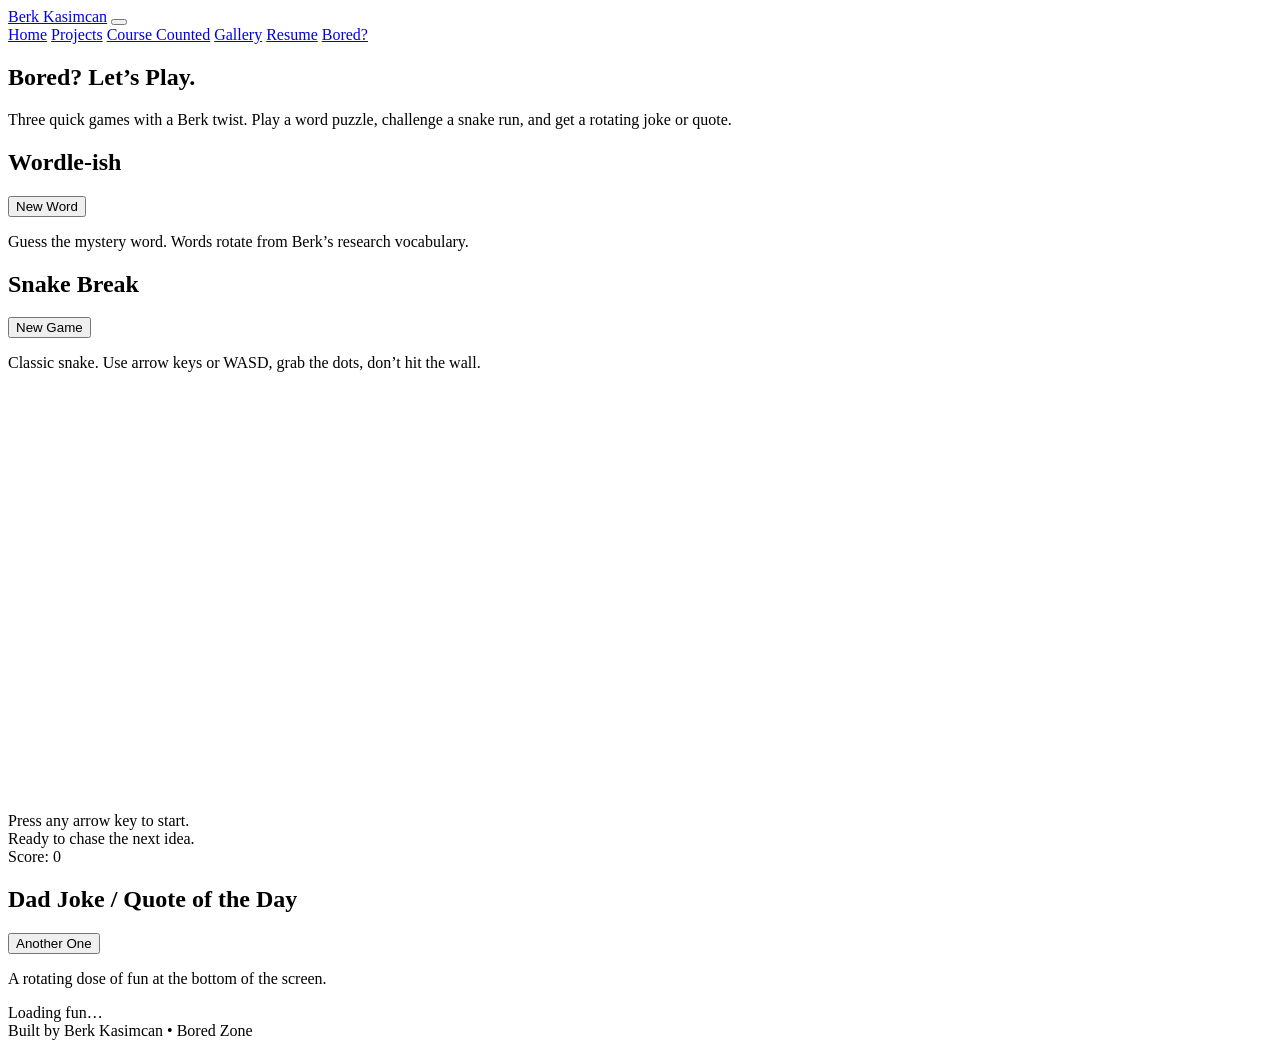
==== bored.html @ a6436c76 "bored.html" ====
<!DOCTYPE html>
<html lang="en">
<head>
  <meta charset="UTF-8" />
  <meta name="viewport" content="width=device-width, initial-scale=1.0" />
  <title>Bored? | Berk Kasimcan</title>
  <link rel="preconnect" href="https://fonts.googleapis.com" />
  <link rel="preconnect" href="https://fonts.gstatic.com" crossorigin />
  <link href="https://fonts.googleapis.com/css2?family=Manrope:wght@300;400;500;600;700&display=swap" rel="stylesheet" />
  <link rel="stylesheet" href="styles.css" />
</head>
<body>
  <div class="page">
    <header class="header">
      <nav class="nav">
        <a class="brand" href="index.html">Berk Kasimcan</a>
        <button class="nav-toggle" type="button" aria-label="Toggle navigation" aria-expanded="false" aria-controls="site-nav-links">
          <span></span>
          <span></span>
          <span></span>
        </button>
        <div class="nav-links" id="site-nav-links">
          <a href="index.html">Home</a>
          <a href="projects.html">Projects</a>
          <a href="courses.html">Course Counted</a>
          <a href="gallery.html">Gallery</a>
          <a href="resume.html">Resume</a>
          <a href="bored.html">Bored?</a>
        </div>
      </nav>
    </header>

    <section class="section">
      <h1 class="page-title">Bored? Let’s Play.</h1>
      <p>
        Three quick games with a Berk twist. Play a word puzzle, challenge a snake run, and get a rotating joke or quote.
      </p>

      <div class="stack games-stack">
        <div class="card game-card">
          <div class="game-head">
            <h2>Wordle-ish</h2>
            <button class="button secondary" id="wordle-reset" type="button">New Word</button>
          </div>
          <p class="game-sub">Guess the mystery word. Words rotate from Berk’s research vocabulary.</p>
          <div id="wordle-board" class="wordle-board"></div>
          <div id="wordle-keyboard" class="wordle-keyboard"></div>
          <div id="wordle-status" class="game-status"></div>
        </div>

        <div class="card game-card">
          <div class="game-head">
            <h2>Snake Break</h2>
            <button class="button secondary" id="snake-reset" type="button">New Game</button>
          </div>
          <p class="game-sub">Classic snake. Use arrow keys or WASD, grab the dots, don’t hit the wall.</p>
          <div class="snake-wrap">
            <canvas id="snake-canvas" width="420" height="420" aria-label="Snake game"></canvas>
            <div class="snake-panel">
              <div class="game-status" id="snake-status">Press any arrow key to start.</div>
              <div class="quote-card" id="snake-quote">Ready to chase the next idea.</div>
              <div class="snake-score">Score: <span id="snake-score">0</span></div>
            </div>
          </div>
        </div>

        <div class="card game-card">
          <div class="game-head">
            <h2>Dad Joke / Quote of the Day</h2>
            <button class="button secondary" id="joke-next" type="button">Another One</button>
          </div>
          <p class="game-sub">A rotating dose of fun at the bottom of the screen.</p>
          <div class="joke-preview" id="joke-preview">Loading fun…</div>
        </div>
      </div>
    </section>

    <div class="joke-bar" id="joke-bar"></div>

    <footer class="footer">
      Built by Berk Kasimcan • Bored Zone
    </footer>
  </div>

  <script src="script.js" defer></script>
  <script src="bored.js"></script>
</body>
</html>
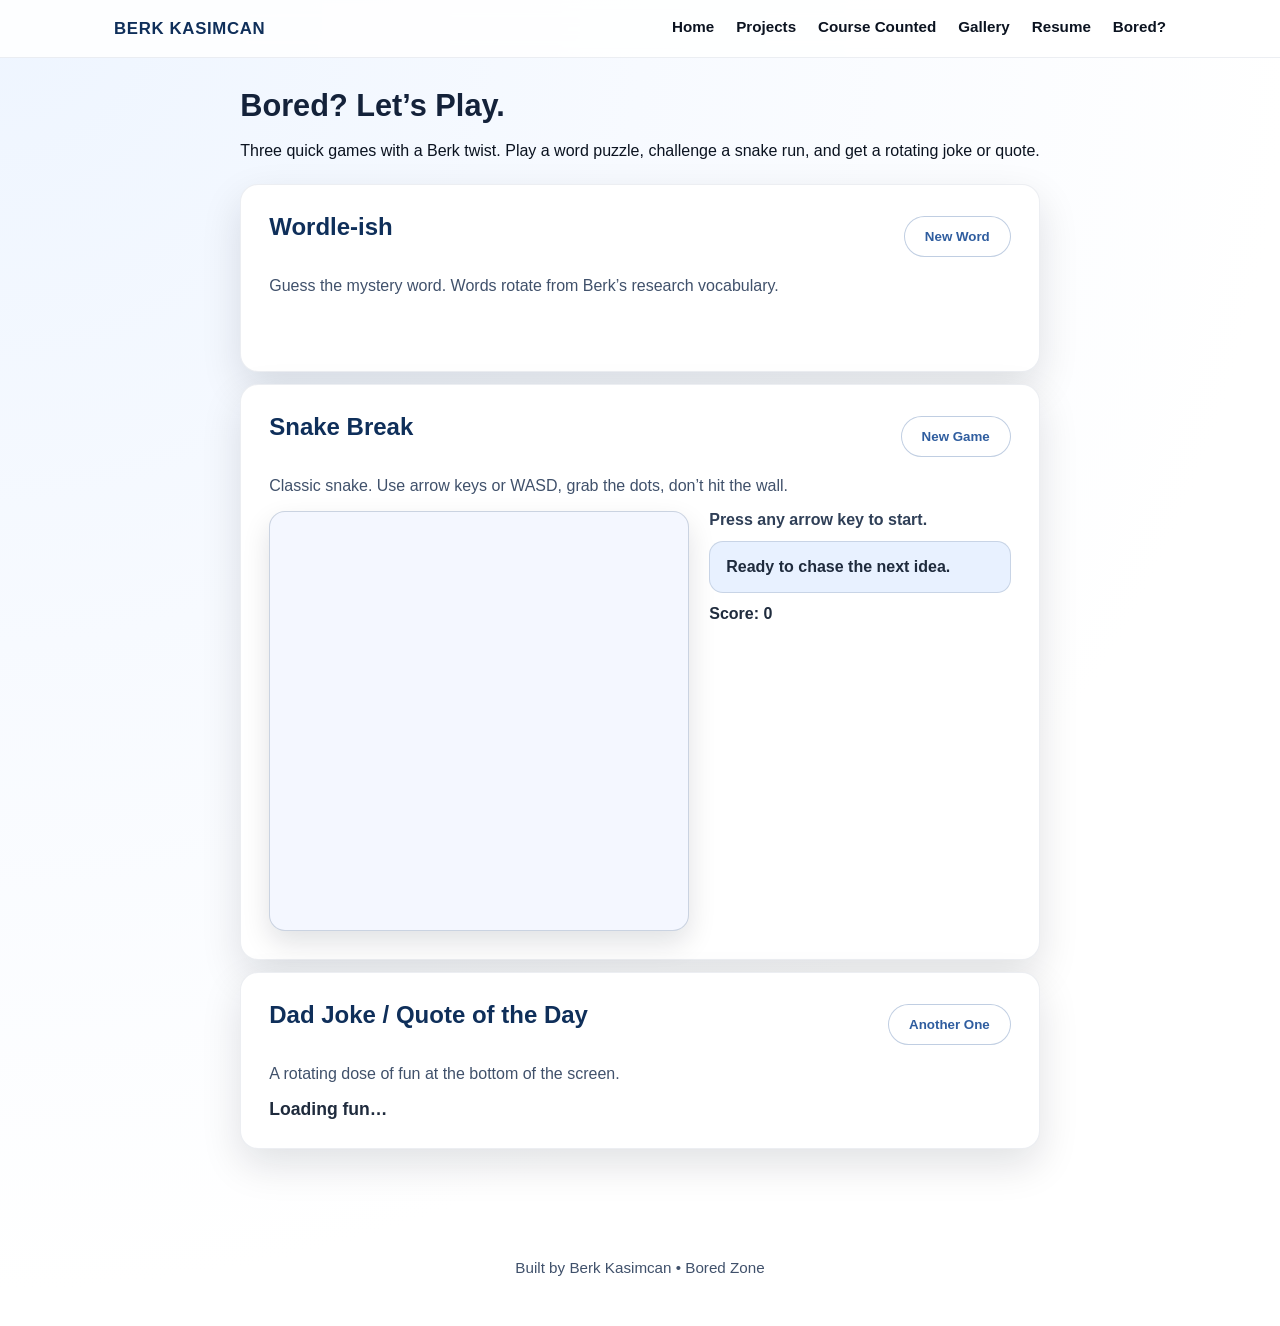
==== commit c925d541: "Bust cached intro assets" ====
--- a/bored.html
+++ b/bored.html
@@ -7,7 +7,7 @@
   <link rel="preconnect" href="https://fonts.googleapis.com" />
   <link rel="preconnect" href="https://fonts.gstatic.com" crossorigin />
   <link href="https://fonts.googleapis.com/css2?family=Manrope:wght@300;400;500;600;700&display=swap" rel="stylesheet" />
-  <link rel="stylesheet" href="styles.css" />
+  <link rel="stylesheet" href="styles.css?v=20260422b" />
 </head>
 <body>
   <div class="page">
@@ -82,7 +82,7 @@
     </footer>
   </div>
 
-  <script src="script.js" defer></script>
+  <script src="script.js?v=20260422b" defer></script>
   <script src="bored.js"></script>
 </body>
 </html>
--- a/styles.css
+++ b/styles.css
@@ -0,0 +1,1798 @@
+:root {
+  --ink: #0b1320;
+  --ink-2: #14223a;
+  --blue: #2f5d9f;
+  --blue-2: #4a7bd1;
+  --sky: #e8f1ff;
+  --mist: #f6f9ff;
+  --accent: #0f2f5a;
+  --card: #ffffff;
+  --shadow: 0 16px 40px rgba(11, 19, 32, 0.12);
+}
+
+* {
+  box-sizing: border-box;
+}
+
+html {
+  scroll-behavior: smooth;
+}
+
+body {
+  margin: 0;
+  font-family: "Manrope", "Helvetica Neue", Helvetica, Arial, sans-serif;
+  color: var(--ink);
+  background: radial-gradient(circle at top left, #eef5ff 0%, #f7faff 35%, #ffffff 70%);
+}
+
+img {
+  max-width: 100%;
+  display: block;
+}
+
+a {
+  color: inherit;
+  text-decoration: none;
+}
+
+.page {
+  min-height: 100vh;
+  display: flex;
+  flex-direction: column;
+}
+
+.header {
+  position: sticky;
+  top: 0;
+  z-index: 10;
+  backdrop-filter: blur(10px);
+  background: rgba(255, 255, 255, 0.86);
+  border-bottom: 1px solid rgba(15, 47, 90, 0.08);
+}
+
+.nav {
+  max-width: 1100px;
+  margin: 0 auto;
+  padding: 18px 24px;
+  display: flex;
+  align-items: center;
+  justify-content: space-between;
+}
+
+.brand {
+  font-weight: 700;
+  font-size: 1.05rem;
+  letter-spacing: 0.04em;
+  text-transform: uppercase;
+  color: var(--accent);
+}
+
+.nav-links {
+  display: flex;
+  gap: 22px;
+  font-weight: 600;
+  font-size: 0.95rem;
+}
+
+.nav-toggle {
+  display: none;
+  width: 42px;
+  height: 42px;
+  border-radius: 10px;
+  border: 1px solid rgba(15, 47, 90, 0.2);
+  background: white;
+  color: var(--accent);
+  align-items: center;
+  justify-content: center;
+  gap: 5px;
+  flex-direction: column;
+  padding: 0;
+  cursor: pointer;
+}
+
+.nav-toggle span {
+  width: 18px;
+  height: 2px;
+  background: currentColor;
+  border-radius: 999px;
+}
+
+.nav-links a {
+  position: relative;
+  padding-bottom: 4px;
+}
+
+.nav-links a::after {
+  content: "";
+  position: absolute;
+  left: 0;
+  bottom: 0;
+  width: 0;
+  height: 2px;
+  background: var(--blue-2);
+  transition: width 0.25s ease;
+}
+
+.nav-links a:hover::after,
+.nav-links a:focus::after {
+  width: 100%;
+}
+
+.hero {
+  max-width: 1100px;
+  margin: 0 auto;
+  padding: 150px 24px 40px;
+  display: grid;
+  grid-template-columns: repeat(auto-fit, minmax(240px, 1fr));
+  align-items: center;
+  gap: 42px;
+}
+
+.hero-copy h1 {
+  font-size: clamp(2rem, 3vw, 2.8rem);
+  margin: 0 0 12px;
+  color: var(--ink-2);
+}
+
+.hero-copy p {
+  font-size: 1.05rem;
+  line-height: 1.7;
+  margin: 0 0 22px;
+  color: #2b364a;
+}
+
+.cta-row {
+  display: flex;
+  gap: 14px;
+  flex-wrap: wrap;
+}
+
+.button {
+  padding: 12px 20px;
+  border-radius: 999px;
+  background: var(--blue);
+  color: white;
+  font-weight: 600;
+  box-shadow: 0 10px 24px rgba(47, 93, 159, 0.3);
+}
+
+.button.secondary {
+  background: white;
+  color: var(--blue);
+  border: 1px solid rgba(47, 93, 159, 0.3);
+  box-shadow: none;
+  transition: transform 0.15s ease, background 0.15s ease, color 0.15s ease, border-color 0.15s ease;
+}
+
+.button.secondary:active,
+.button.secondary.clicked {
+  background: var(--accent);
+  color: white;
+  border-color: var(--accent);
+  transform: translateY(1px);
+}
+
+.profile-frame {
+  width: 440px;
+  height: 440px;
+  margin: 0 auto;
+  border-radius: 50%;
+  overflow: hidden;
+  border: 6px solid white;
+  box-shadow: var(--shadow);
+}
+
+.profile-frame img {
+  width: 100%;
+  height: 100%;
+  object-fit: cover;
+  object-position: 50% 70%;
+}
+
+.profile-frame picture {
+  width: 100%;
+  height: 100%;
+  display: block;
+}
+
+.profile-block {
+  display: grid;
+  place-items: center;
+  gap: 16px;
+  margin-top: 70px;
+}
+
+.profile-name {
+  font-weight: 700;
+  font-size: 1.5rem;
+  letter-spacing: 0.02em;
+  color: var(--accent);
+}
+
+@media (max-width: 1000px) {
+  .hero {
+    padding-top: 110px;
+    gap: 28px;
+  }
+
+  .profile-frame {
+    width: min(50vw, 360px);
+    height: min(50vw, 360px);
+  }
+
+  .profile-block {
+    margin-top: 12px;
+  }
+}
+
+.resume-section {
+  max-width: 1400px;
+}
+
+.resume-card {
+  padding: 18px;
+  background: #ffffff;
+  box-shadow: 0 22px 50px rgba(11, 19, 32, 0.12);
+}
+
+.resume-frame {
+  width: 100%;
+  height: 98vh;
+  border: none;
+  border-radius: 12px;
+}
+
+.resume-fullscreen {
+  position: fixed;
+  inset: 0;
+  width: 100vw;
+  height: 100vh;
+  border: none;
+  background: white;
+}
+
+.resume-back {
+  position: fixed;
+  top: 18px;
+  left: 18px;
+  z-index: 20;
+  background: rgba(11, 19, 32, 0.75);
+  color: white;
+  padding: 10px 16px;
+  border-radius: 999px;
+  font-weight: 600;
+  letter-spacing: 0.01em;
+}
+
+.section {
+  max-width: 1100px;
+  margin: 0 auto;
+  padding: 30px 24px 80px;
+}
+
+.card {
+  background: var(--card);
+  border-radius: 18px;
+  padding: 28px;
+  box-shadow: var(--shadow);
+  border: 1px solid rgba(15, 47, 90, 0.08);
+}
+
+.card h2 {
+  margin-top: 0;
+  color: var(--accent);
+}
+
+.stack {
+  display: grid;
+  grid-template-columns: repeat(auto-fit, minmax(250px, 1fr));
+  gap: 22px;
+  margin-top: 24px;
+}
+
+.info-list {
+  display: grid;
+  gap: 12px;
+  font-weight: 600;
+  color: var(--ink-2);
+}
+
+.info-list span {
+  font-weight: 500;
+  color: #2b364a;
+}
+
+.footer {
+  margin-top: auto;
+  padding: 30px 24px 50px;
+  color: #40516b;
+  text-align: center;
+  font-size: 0.95rem;
+}
+
+.page-title {
+  font-size: clamp(1.8rem, 2.4vw, 2.4rem);
+  margin: 0 0 18px;
+  color: var(--ink-2);
+}
+
+.gallery-grid {
+  display: grid;
+  grid-template-columns: repeat(auto-fit, minmax(220px, 1fr));
+  gap: 16px;
+}
+
+.gallery-item {
+  border: none;
+  border-radius: 18px;
+  overflow: hidden;
+  background: #f4f7ff;
+  border: 1px solid rgba(15, 47, 90, 0.12);
+  aspect-ratio: 4 / 3;
+  cursor: pointer;
+  padding: 0;
+  box-shadow: 0 12px 24px rgba(11, 19, 32, 0.08);
+  transform: translateZ(0);
+  transition: transform 0.25s ease, box-shadow 0.25s ease;
+}
+
+.gallery-item img {
+  width: 100%;
+  height: 100%;
+  object-fit: cover;
+  display: block;
+  transform: scale(1);
+  transition: transform 0.3s ease;
+}
+
+.gallery-item:focus-visible {
+  outline: 3px solid rgba(74, 123, 209, 0.6);
+  outline-offset: 3px;
+}
+
+@media (hover: hover) and (pointer: fine) {
+  .gallery-item:hover {
+    transform: translateY(-5px);
+    box-shadow: 0 20px 36px rgba(11, 19, 32, 0.18);
+  }
+
+  .gallery-item:hover img {
+    transform: scale(1.04);
+  }
+}
+
+.project-card {
+  display: grid;
+  gap: 12px;
+  padding: 22px;
+  border-radius: 16px;
+  background: white;
+  border: 1px solid rgba(15, 47, 90, 0.08);
+  box-shadow: 0 8px 24px rgba(11, 19, 32, 0.08);
+}
+
+.project-card h3 {
+  margin: 0;
+  color: var(--accent);
+}
+
+.project-meta {
+  font-weight: 600;
+  color: #4f5f78;
+  font-size: 0.95rem;
+}
+
+@media (max-width: 860px) {
+  .nav {
+    padding: 14px 16px;
+    display: grid;
+    grid-template-columns: 1fr auto;
+    align-items: center;
+    gap: 10px;
+  }
+
+  .brand {
+    font-size: 0.98rem;
+  }
+
+  .nav-toggle {
+    display: inline-flex;
+  }
+
+  .nav-links {
+    display: flex;
+    grid-column: 1 / -1;
+    flex-direction: column;
+    gap: 0;
+    padding: 6px 8px;
+    border: 1px solid rgba(15, 47, 90, 0.12);
+    border-radius: 12px;
+    background: rgba(255, 255, 255, 0.97);
+    box-shadow: 0 10px 24px rgba(11, 19, 32, 0.08);
+  }
+
+  .nav.nav-ready .nav-links {
+    display: none;
+  }
+
+  .nav.nav-ready.nav-open .nav-links {
+    display: flex;
+  }
+
+  .nav-links a {
+    padding: 12px 10px;
+    border-radius: 8px;
+    border-bottom: 1px solid rgba(15, 47, 90, 0.08);
+  }
+
+  .nav-links a:last-child {
+    border-bottom: none;
+  }
+
+  .nav-links a::after {
+    display: none;
+  }
+
+  .nav-links a:hover,
+  .nav-links a:focus-visible {
+    background: #edf4ff;
+  }
+
+  .hero {
+    padding: 92px 16px 20px;
+    grid-template-columns: 1fr;
+    gap: 22px;
+    text-align: center;
+  }
+
+  .profile-block {
+    margin-top: 0;
+  }
+
+  .profile-frame {
+    width: min(72vw, 300px);
+    height: min(72vw, 300px);
+    border-width: 4px;
+  }
+
+  .profile-name {
+    font-size: 1.2rem;
+  }
+
+  .hero-copy p {
+    font-size: 1rem;
+  }
+
+  .cta-row {
+    justify-content: center;
+  }
+
+  .button {
+    width: 100%;
+    max-width: 280px;
+    text-align: center;
+  }
+
+  .section {
+    padding: 20px 16px 52px;
+  }
+
+  .card {
+    padding: 20px;
+  }
+
+  .footer {
+    padding: 24px 16px 34px;
+  }
+}
+
+@media (max-width: 460px) {
+  .brand {
+    letter-spacing: 0.02em;
+    text-transform: none;
+  }
+
+  .hero-copy h1 {
+    font-size: clamp(1.55rem, 7vw, 1.95rem);
+  }
+
+  .stack {
+    gap: 16px;
+    margin-top: 16px;
+  }
+}
+
+.game-card {
+  display: grid;
+  gap: 16px;
+}
+
+.games-stack {
+  grid-template-columns: 1fr;
+  gap: 12px;
+}
+
+.game-head {
+  display: flex;
+  align-items: center;
+  justify-content: space-between;
+  gap: 16px;
+}
+
+.game-sub {
+  margin: 0;
+  color: #40516b;
+}
+
+.wordle-board {
+  display: grid;
+  gap: 10px;
+  justify-content: center;
+}
+
+.wordle-row {
+  display: grid;
+  grid-template-columns: repeat(5, 44px);
+  gap: 10px;
+  justify-content: start;
+}
+
+.wordle-cell {
+  width: 44px;
+  height: 44px;
+  border-radius: 10px;
+  border: 2px solid rgba(15, 47, 90, 0.2);
+  display: grid;
+  place-items: center;
+  font-weight: 700;
+  background: #f5f8ff;
+  text-transform: uppercase;
+}
+
+.wordle-cell.correct {
+  background: #2f5d9f;
+  border-color: #2f5d9f;
+  color: white;
+}
+
+.wordle-cell.present {
+  background: #6fa0ff;
+  border-color: #6fa0ff;
+  color: white;
+}
+
+.wordle-cell.absent {
+  background: #cfd7e6;
+  border-color: #cfd7e6;
+  color: #2b364a;
+}
+
+.wordle-keyboard {
+  display: grid;
+  gap: 8px;
+}
+
+.keyboard-row {
+  display: flex;
+  flex-wrap: wrap;
+  gap: 8px;
+}
+
+.key {
+  flex: 1 0 32px;
+  padding: 10px 8px;
+  border-radius: 10px;
+  border: none;
+  background: #e8f1ff;
+  color: #1f2b3d;
+  font-weight: 700;
+  cursor: pointer;
+}
+
+.key.correct {
+  background: #2f5d9f;
+  color: white;
+}
+
+.key.present {
+  background: #6fa0ff;
+  color: white;
+}
+
+.key.absent {
+  background: #cfd7e6;
+  color: #2b364a;
+}
+
+.game-status {
+  font-weight: 600;
+  color: #2f3f57;
+}
+
+.chess-wrap {
+  display: grid;
+  grid-template-columns: minmax(260px, 360px) 1fr;
+  gap: 20px;
+  align-items: start;
+}
+
+.snake-wrap {
+  display: grid;
+  grid-template-columns: minmax(260px, 420px) 1fr;
+  gap: 20px;
+  align-items: start;
+}
+
+#snake-canvas {
+  width: min(420px, 92vw);
+  height: auto;
+  border-radius: 16px;
+  border: 1px solid rgba(15, 47, 90, 0.18);
+  box-shadow: 0 12px 28px rgba(11, 19, 32, 0.12);
+  background: #f4f7ff;
+}
+
+.snake-panel {
+  display: grid;
+  gap: 12px;
+}
+
+.snake-score {
+  font-weight: 700;
+  color: #1f2b3d;
+}
+
+.chess-panel {
+  display: grid;
+  gap: 14px;
+}
+
+.quote-card {
+  padding: 16px;
+  border-radius: 14px;
+  background: #e8f1ff;
+  border: 1px solid rgba(15, 47, 90, 0.15);
+  font-weight: 600;
+  color: #1f2b3d;
+}
+
+.joke-preview {
+  font-weight: 700;
+  font-size: 1.1rem;
+  color: #1f2b3d;
+}
+
+.joke-bar {
+  position: fixed;
+  left: 0;
+  right: 0;
+  bottom: 0;
+  padding: 14px 22px;
+  background: linear-gradient(90deg, #0f2f5a 0%, #2f5d9f 100%);
+  color: white;
+  font-weight: 600;
+  text-align: center;
+  transform: translateY(100%);
+  opacity: 0;
+  transition: transform 0.6s ease, opacity 0.6s ease;
+}
+
+.joke-bar.show {
+  transform: translateY(0);
+  opacity: 1;
+}
+
+/* Clamp Utilities */
+.clamp-1,
+.clamp-2,
+.clamp-3 {
+  display: -webkit-box;
+  -webkit-box-orient: vertical;
+  overflow: hidden;
+}
+
+.clamp-1 {
+  -webkit-line-clamp: 1;
+}
+
+.clamp-2 {
+  -webkit-line-clamp: 2;
+}
+
+.clamp-3 {
+  -webkit-line-clamp: 3;
+}
+
+/* Courses */
+.courses-intro p {
+  max-width: 820px;
+}
+
+.courses-category {
+  margin-top: 56px;
+}
+
+.courses-category h2 {
+  margin: 0 0 16px;
+  color: var(--accent);
+}
+
+.courses-category:first-of-type {
+  margin-top: 24px;
+}
+
+.courses-grid {
+  display: grid;
+  grid-template-columns: repeat(auto-fit, minmax(260px, 1fr));
+  gap: 18px;
+  align-items: stretch;
+}
+
+.course-card {
+  background: transparent;
+  perspective: 1200px;
+  min-height: 260px;
+  height: 100%;
+  width: 100%;
+  outline: none;
+}
+
+.course-card:focus-visible .course-card-inner {
+  box-shadow: 0 0 0 3px rgba(74, 123, 209, 0.6);
+}
+
+.course-card-inner {
+  position: relative;
+  width: 100%;
+  height: 100%;
+  transform-style: preserve-3d;
+  transition: transform 0.6s ease;
+}
+
+.course-card.is-flipped .course-card-inner {
+  transform: rotateY(180deg);
+}
+
+.course-card-face {
+  position: absolute;
+  inset: 0;
+  width: 100%;
+  height: 100%;
+  padding: 20px;
+  border-radius: 16px;
+  background: white;
+  border: 1px solid rgba(15, 47, 90, 0.1);
+  box-shadow: 0 12px 28px rgba(11, 19, 32, 0.08);
+  backface-visibility: hidden;
+  display: flex;
+  flex-direction: column;
+  gap: 10px;
+  overflow: hidden;
+}
+
+.course-card-front h3,
+.course-card-back h3 {
+  margin: 0;
+  color: var(--ink-2);
+}
+
+.course-instructor,
+.course-school {
+  margin: 0;
+  font-weight: 600;
+  color: #2f3f57;
+}
+
+.course-desc {
+  margin: 0;
+  color: #2b364a;
+  line-height: 1.55;
+  overflow: hidden;
+  flex: 1;
+}
+
+.course-card.is-flipped .course-desc {
+  -webkit-line-clamp: unset;
+  display: block;
+  overflow-y: auto;
+  padding-right: 6px;
+}
+
+.course-footer {
+  margin-top: auto;
+  display: flex;
+  justify-content: space-between;
+  align-items: center;
+  gap: 10px;
+}
+
+.course-hint {
+  font-size: 0.82rem;
+  color: #66748b;
+  font-weight: 600;
+}
+
+.course-tag {
+  margin-top: auto;
+  display: inline-flex;
+  align-items: center;
+  justify-content: center;
+  padding: 6px 12px;
+  border-radius: 999px;
+  font-size: 0.85rem;
+  font-weight: 700;
+  color: var(--accent);
+  background: #e8f1ff;
+  border: 1px solid rgba(15, 47, 90, 0.15);
+  width: fit-content;
+}
+
+.course-title {
+  margin: 0;
+}
+
+.course-divider {
+  height: 1px;
+  background: rgba(15, 47, 90, 0.1);
+  border-radius: 999px;
+}
+
+.course-card-front h3,
+.course-card-back h3 {
+  margin: 0;
+  line-height: 1.35;
+}
+
+.course-card-front .course-instructor {
+  font-size: 0.95rem;
+}
+
+.course-card-back .course-desc {
+  font-size: 0.95rem;
+}
+
+.course-card-back {
+  transform: rotateY(180deg);
+}
+
+@media (max-width: 640px) {
+  .course-card {
+    min-height: 220px;
+  }
+}
+
+@media (prefers-reduced-motion: reduce) {
+  .course-card-inner {
+    transition: none;
+  }
+
+  .course-card-face {
+    transition: opacity 0.2s ease;
+  }
+
+  .course-card.is-flipped .course-card-inner {
+    transform: none;
+  }
+
+  .course-card-back {
+    transform: none;
+    opacity: 0;
+  }
+
+  .course-card.is-flipped .course-card-back {
+    opacity: 1;
+  }
+
+  .course-card.is-flipped .course-card-front {
+    opacity: 0;
+  }
+}
+
+/* Portfolio Projects */
+.projects-portfolio {
+  padding-top: 40px;
+}
+
+.projects-header {
+  max-width: 980px;
+  margin: 0 auto 24px;
+}
+
+.projects-header p {
+  margin-top: 8px;
+  color: #2b364a;
+}
+
+.project-filters {
+  max-width: 980px;
+  margin: 0 auto 28px;
+  display: flex;
+  flex-wrap: wrap;
+  gap: 10px;
+}
+
+.filter-chip {
+  border: 1px solid rgba(47, 93, 159, 0.3);
+  background: white;
+  color: var(--blue);
+  padding: 8px 14px;
+  border-radius: 999px;
+  font-weight: 600;
+  cursor: pointer;
+  transition: background 0.2s ease, color 0.2s ease, border-color 0.2s ease;
+}
+
+.filter-chip.active {
+  background: var(--accent);
+  color: white;
+  border-color: var(--accent);
+}
+
+.projects-list {
+  max-width: 980px;
+  margin: 0 auto;
+  display: grid;
+  gap: 22px;
+}
+
+.project-card {
+  background: white;
+  border-radius: 20px;
+  border: 1px solid rgba(15, 47, 90, 0.08);
+  box-shadow: 0 16px 40px rgba(11, 19, 32, 0.12);
+  overflow: hidden;
+  transition: transform 0.2s ease, box-shadow 0.2s ease;
+}
+
+@media (hover: hover) and (pointer: fine) {
+  .project-card:hover {
+    transform: translateY(-4px);
+    box-shadow: 0 22px 48px rgba(11, 19, 32, 0.16);
+  }
+}
+
+.project-toggle {
+  width: 100%;
+  border: none;
+  background: transparent;
+  padding: 0;
+  text-align: left;
+  cursor: pointer;
+}
+
+.project-toggle:focus-visible {
+  outline: 3px solid rgba(74, 123, 209, 0.6);
+  outline-offset: -3px;
+}
+
+.project-header {
+  display: grid;
+  grid-template-columns: minmax(200px, 280px) 1fr;
+  gap: 20px;
+  padding: 22px;
+  align-items: stretch;
+  min-height: 260px;
+}
+
+.project-cover {
+  border-radius: 16px;
+  overflow: hidden;
+  background: #f4f7ff;
+  border: 1px solid rgba(15, 47, 90, 0.1);
+  min-height: 180px;
+  aspect-ratio: 4 / 3;
+  display: grid;
+  place-items: center;
+  position: relative;
+}
+
+.project-cover img {
+  width: 100%;
+  height: 100%;
+  object-fit: cover;
+  display: block;
+}
+
+.project-model {
+  position: relative;
+}
+
+.project-model canvas {
+  width: 100%;
+  height: 100%;
+  display: block;
+  cursor: grab;
+}
+
+.model-loading {
+  position: absolute;
+  inset: 0;
+  display: grid;
+  place-items: center;
+  font-weight: 600;
+  color: #5a6a84;
+}
+
+.model-reset {
+  position: absolute;
+  right: 12px;
+  bottom: 12px;
+  padding: 8px 12px;
+  border-radius: 999px;
+  border: none;
+  background: rgba(11, 19, 32, 0.8);
+  color: white;
+  font-weight: 600;
+  cursor: pointer;
+}
+
+.project-meta {
+  display: flex;
+  flex-direction: column;
+  gap: 10px;
+}
+
+.project-meta h3 {
+  margin: 0;
+  color: var(--ink-2);
+  line-height: 1.3;
+}
+
+.project-subtitle {
+  font-size: 0.95rem;
+  font-weight: 600;
+  color: #4f5f78;
+}
+
+.project-blurb {
+  margin: 0;
+  color: #2b364a;
+  line-height: 1.6;
+}
+
+.project-tags {
+  display: flex;
+  flex-wrap: wrap;
+  gap: 8px;
+}
+
+.project-tag {
+  background: #e8f1ff;
+  color: var(--accent);
+  font-weight: 600;
+  font-size: 0.85rem;
+  padding: 6px 10px;
+  border-radius: 999px;
+  border: 1px solid rgba(15, 47, 90, 0.12);
+}
+
+.project-hint {
+  margin-top: auto;
+  font-size: 0.85rem;
+  color: #5a6a84;
+  font-weight: 600;
+}
+
+.project-panel {
+  max-height: 0;
+  overflow: hidden;
+  opacity: 0;
+  transition: max-height 0.5s ease, opacity 0.4s ease;
+  border-top: 1px solid rgba(15, 47, 90, 0.08);
+}
+
+.project-panel-inner {
+  padding: 22px;
+  display: grid;
+  gap: 18px;
+}
+
+.project-panel.open {
+  opacity: 1;
+}
+
+.project-gallery {
+  display: grid;
+  grid-template-columns: repeat(auto-fit, minmax(200px, 1fr));
+  gap: 12px;
+}
+
+.project-gallery-item {
+  border-radius: 14px;
+  overflow: hidden;
+  border: 1px solid rgba(15, 47, 90, 0.1);
+  background: #f4f7ff;
+  position: relative;
+  aspect-ratio: 4 / 3;
+}
+
+.project-gallery-item img {
+  width: 100%;
+  height: 100%;
+  object-fit: cover;
+  display: block;
+}
+
+.project-gallery-item video {
+  width: 100%;
+  height: 100%;
+  display: block;
+  object-fit: cover;
+}
+
+.project-gallery-item iframe {
+  width: 100%;
+  height: 100%;
+  display: block;
+  border: 0;
+}
+
+.project-text {
+  display: grid;
+  gap: 10px;
+  color: #2b364a;
+  line-height: 1.65;
+}
+
+.project-hero {
+  display: flex;
+  flex-wrap: wrap;
+  align-items: center;
+  justify-content: space-between;
+  gap: 12px;
+}
+
+.project-hero h4 {
+  margin: 0;
+  color: var(--ink-2);
+}
+
+.project-meta-line {
+  margin: 4px 0 0;
+  color: #4f5f78;
+  font-size: 0.92rem;
+}
+
+.project-section {
+  display: grid;
+  gap: 8px;
+}
+
+.project-section ul {
+  margin: 0;
+  padding-left: 18px;
+  display: grid;
+  gap: 6px;
+}
+
+.project-section-title {
+  margin: 0;
+  color: var(--ink-2);
+}
+
+.project-highlights {
+  display: grid;
+  gap: 8px;
+  padding-left: 18px;
+  margin: 0;
+}
+
+.project-tech {
+  display: flex;
+  flex-wrap: wrap;
+  gap: 8px;
+}
+
+.project-subprojects {
+  display: grid;
+  gap: 16px;
+}
+
+.project-subproject {
+  border: 1px solid rgba(15, 47, 90, 0.08);
+  border-radius: 14px;
+  padding: 14px;
+  background: #fbfdff;
+  display: grid;
+  gap: 8px;
+}
+
+.project-subproject h5 {
+  margin: 0;
+  color: var(--ink-2);
+}
+
+.project-links {
+  display: flex;
+  flex-wrap: wrap;
+  gap: 10px;
+}
+
+.link-button {
+  padding: 10px 16px;
+  border-radius: 999px;
+  background: var(--blue);
+  color: white;
+  font-weight: 600;
+  border: none;
+  display: inline-flex;
+  align-items: center;
+  justify-content: center;
+  gap: 6px;
+}
+
+.link-button.secondary {
+  background: white;
+  color: var(--blue);
+  border: 1px solid rgba(47, 93, 159, 0.3);
+}
+
+.link-button.disabled {
+  opacity: 0.6;
+  pointer-events: none;
+}
+
+.project-card.reveal {
+  opacity: 0;
+  transform: translateY(18px);
+  transition: opacity 0.5s ease, transform 0.5s ease;
+}
+
+.project-card.reveal.is-visible {
+  opacity: 1;
+  transform: translateY(0);
+}
+
+@media (max-width: 820px) {
+  .project-header {
+    grid-template-columns: 1fr;
+    min-height: 220px;
+  }
+}
+
+@media (prefers-reduced-motion: reduce) {
+  .project-card.reveal {
+    opacity: 1;
+    transform: none;
+    transition: none;
+  }
+
+  .project-panel {
+    transition: none;
+  }
+}
+
+/* Lightbox */
+.lightbox {
+  position: fixed;
+  inset: 0;
+  background: rgba(11, 19, 32, 0.75);
+  display: none;
+  align-items: center;
+  justify-content: center;
+  padding: 24px;
+  z-index: 50;
+}
+
+.lightbox.open {
+  display: flex;
+}
+
+.lightbox img {
+  max-width: min(1000px, 90vw);
+  max-height: 85vh;
+  border-radius: 16px;
+  box-shadow: 0 20px 60px rgba(11, 19, 32, 0.4);
+}
+
+.lightbox button {
+  position: absolute;
+  top: 20px;
+  right: 20px;
+  background: white;
+  border: none;
+  border-radius: 999px;
+  padding: 10px 14px;
+  font-weight: 700;
+  cursor: pointer;
+}
+
+@media (max-width: 900px) {
+  .snake-wrap {
+    grid-template-columns: 1fr;
+  }
+}
+
+/* Intro Overlay */
+html.intro-pending,
+html.intro-pending body,
+body.intro-active {
+  overflow: hidden;
+}
+
+#intro-overlay {
+  position: fixed;
+  inset: 0;
+  z-index: 2000;
+  display: none;
+  overflow: hidden;
+  background:
+    radial-gradient(circle at 20% 18%, rgba(54, 105, 199, 0.2), transparent 26%),
+    radial-gradient(circle at 78% 16%, rgba(91, 140, 227, 0.18), transparent 24%),
+    linear-gradient(180deg, #07101d 0%, #08111f 54%, #050b15 100%);
+  color: #f4f7ff;
+  isolation: isolate;
+  cursor: pointer;
+}
+
+html.intro-pending #intro-overlay,
+body.intro-active #intro-overlay {
+  display: grid;
+  place-items: center;
+}
+
+#intro-overlay::before,
+#intro-overlay::after {
+  content: "";
+  position: absolute;
+  inset: 0;
+  pointer-events: none;
+}
+
+#intro-overlay::before {
+  background:
+    radial-gradient(circle at center, rgba(255, 255, 255, 0.05), transparent 42%),
+    radial-gradient(circle at 50% 72%, rgba(95, 146, 244, 0.16), transparent 34%);
+  opacity: 0.9;
+}
+
+#intro-overlay::after {
+  background: linear-gradient(180deg, rgba(6, 12, 24, 0.08), rgba(2, 5, 12, 0.52));
+}
+
+.intro-noise,
+.intro-grid,
+.intro-beam {
+  position: absolute;
+  inset: 0;
+  pointer-events: none;
+}
+
+.intro-noise {
+  opacity: 0.09;
+  background-image:
+    radial-gradient(circle at 20% 20%, rgba(255, 255, 255, 0.8) 0.7px, transparent 1px),
+    radial-gradient(circle at 80% 35%, rgba(255, 255, 255, 0.8) 0.7px, transparent 1px),
+    radial-gradient(circle at 42% 78%, rgba(255, 255, 255, 0.65) 0.8px, transparent 1px);
+  background-size: 220px 220px, 280px 280px, 320px 320px;
+  animation: introNoiseDrift 18s linear infinite;
+}
+
+.intro-grid {
+  inset: auto -12% -34%;
+  height: 76vh;
+  opacity: 0.28;
+  background-image:
+    linear-gradient(rgba(136, 173, 238, 0.12) 1px, transparent 1px),
+    linear-gradient(90deg, rgba(136, 173, 238, 0.12) 1px, transparent 1px);
+  background-size: 72px 72px;
+  transform: perspective(1200px) rotateX(77deg) translateY(18%) scale(1.2);
+  transform-origin: center top;
+}
+
+.intro-beam {
+  left: 50%;
+  top: -10%;
+  width: min(38vw, 420px);
+  height: 138%;
+  background:
+    linear-gradient(180deg, rgba(126, 172, 255, 0.38), rgba(126, 172, 255, 0.08) 42%, transparent 72%);
+  filter: blur(28px);
+  transform: translateX(-50%) scaleY(0.78);
+  opacity: 0;
+  transition: opacity 1s ease, transform 1.2s cubic-bezier(0.2, 1, 0.22, 1);
+}
+
+.intro-panel {
+  position: relative;
+  z-index: 2;
+  width: min(1120px, calc(100vw - 48px));
+  padding: clamp(28px, 5vw, 56px);
+  border-radius: 30px;
+  border: 1px solid rgba(179, 206, 255, 0.12);
+  background:
+    linear-gradient(180deg, rgba(13, 22, 38, 0.76), rgba(7, 13, 24, 0.82)),
+    rgba(7, 13, 24, 0.82);
+  box-shadow:
+    0 40px 90px rgba(0, 0, 0, 0.38),
+    inset 0 1px 0 rgba(255, 255, 255, 0.06);
+  backdrop-filter: blur(14px);
+  cursor: default;
+  transform: translateY(18px) scale(0.985);
+  opacity: 0;
+  transition:
+    opacity 0.9s ease,
+    transform 1s cubic-bezier(0.2, 1, 0.22, 1),
+    filter 0.8s ease;
+}
+
+.intro-panel::before {
+  content: "";
+  position: absolute;
+  inset: 0;
+  border-radius: inherit;
+  background:
+    linear-gradient(120deg, rgba(132, 174, 255, 0.16), transparent 35%, transparent 70%, rgba(132, 174, 255, 0.08));
+  opacity: 0.7;
+  pointer-events: none;
+}
+
+.intro-topline,
+.intro-status,
+.intro-kicker,
+.intro-summary,
+.intro-title span {
+  opacity: 0;
+  transform: translateY(16px);
+  filter: blur(6px);
+}
+
+.intro-topline {
+  display: flex;
+  justify-content: space-between;
+  align-items: center;
+  gap: 20px;
+  margin-bottom: clamp(28px, 5vw, 44px);
+  font-size: 0.8rem;
+  font-weight: 700;
+  letter-spacing: 0.22em;
+  text-transform: uppercase;
+  color: rgba(214, 228, 255, 0.72);
+  transition: opacity 0.65s ease, transform 0.8s ease, filter 0.8s ease;
+}
+
+.intro-main {
+  display: grid;
+  grid-template-columns: minmax(240px, 370px) minmax(300px, 1fr);
+  align-items: center;
+  gap: clamp(28px, 6vw, 72px);
+}
+
+.intro-visual {
+  position: relative;
+  aspect-ratio: 4 / 5;
+  min-height: 340px;
+  display: grid;
+  place-items: center;
+}
+
+.intro-visual::before {
+  content: "";
+  position: absolute;
+  inset: 8% 10%;
+  border-radius: 28px;
+  background:
+    linear-gradient(180deg, rgba(89, 133, 219, 0.18), rgba(11, 22, 42, 0.12)),
+    rgba(255, 255, 255, 0.02);
+  border: 1px solid rgba(184, 208, 255, 0.12);
+  box-shadow: inset 0 1px 0 rgba(255, 255, 255, 0.06);
+}
+
+.intro-portrait-shell {
+  position: relative;
+  width: min(100%, 320px);
+  aspect-ratio: 4 / 5;
+  border-radius: 24px;
+  overflow: hidden;
+  transform: translateY(18px) scale(0.96);
+  opacity: 0;
+  transition: opacity 0.9s ease 0.18s, transform 1s cubic-bezier(0.2, 1, 0.22, 1) 0.18s;
+  box-shadow:
+    0 24px 80px rgba(0, 0, 0, 0.3),
+    inset 0 0 0 1px rgba(255, 255, 255, 0.06);
+}
+
+.intro-portrait-shell::before {
+  content: "";
+  position: absolute;
+  inset: 0;
+  background:
+    linear-gradient(180deg, rgba(4, 11, 20, 0.18), rgba(4, 11, 20, 0.56)),
+    linear-gradient(120deg, transparent 20%, rgba(173, 204, 255, 0.18) 50%, transparent 76%);
+  z-index: 1;
+}
+
+.intro-portrait-shell::after {
+  content: "";
+  position: absolute;
+  inset: -18% auto -18% -34%;
+  width: 38%;
+  background: linear-gradient(90deg, transparent, rgba(255, 255, 255, 0.42), transparent);
+  transform: skewX(-16deg) translateX(-220%);
+  opacity: 0;
+}
+
+.intro-portrait-shell img {
+  width: 100%;
+  height: 100%;
+  object-fit: cover;
+  object-position: 50% 28%;
+  filter: saturate(0.9) contrast(1.05) brightness(0.8);
+  transform: scale(1.06);
+  transition: transform 1.2s cubic-bezier(0.2, 1, 0.22, 1) 0.18s;
+}
+
+.intro-copy {
+  position: relative;
+}
+
+.intro-kicker {
+  margin: 0 0 18px;
+  font-size: 0.78rem;
+  letter-spacing: 0.24em;
+  text-transform: uppercase;
+  color: rgba(201, 220, 255, 0.7);
+  transition: opacity 0.7s ease 0.18s, transform 0.85s ease 0.18s, filter 0.85s ease 0.18s;
+}
+
+.intro-title {
+  margin: 0;
+  font-size: clamp(2.6rem, 6vw, 5.6rem);
+  line-height: 0.92;
+  letter-spacing: -0.04em;
+  color: #f8fbff;
+}
+
+.intro-title span {
+  display: block;
+  text-shadow: 0 18px 60px rgba(58, 112, 214, 0.14);
+}
+
+.intro-title span:nth-child(1) {
+  transition: opacity 0.72s ease 0.28s, transform 0.95s cubic-bezier(0.2, 1, 0.22, 1) 0.28s, filter 0.9s ease 0.28s;
+}
+
+.intro-title span:nth-child(2) {
+  transition: opacity 0.72s ease 0.4s, transform 0.95s cubic-bezier(0.2, 1, 0.22, 1) 0.4s, filter 0.9s ease 0.4s;
+}
+
+.intro-title span:nth-child(3) {
+  transition: opacity 0.72s ease 0.52s, transform 0.95s cubic-bezier(0.2, 1, 0.22, 1) 0.52s, filter 0.9s ease 0.52s;
+}
+
+.intro-summary {
+  max-width: 34ch;
+  margin: 20px 0 0;
+  font-size: 1rem;
+  line-height: 1.7;
+  color: rgba(225, 235, 255, 0.76);
+  transition: opacity 0.72s ease 0.64s, transform 0.9s ease 0.64s, filter 0.9s ease 0.64s;
+}
+
+.intro-status {
+  display: inline-flex;
+  align-items: center;
+  gap: 10px;
+  margin-top: clamp(28px, 5vw, 38px);
+  padding: 10px 16px;
+  border-radius: 999px;
+  background: rgba(255, 255, 255, 0.04);
+  border: 1px solid rgba(184, 208, 255, 0.12);
+  font-size: 0.82rem;
+  font-weight: 600;
+  letter-spacing: 0.16em;
+  text-transform: uppercase;
+  color: rgba(216, 231, 255, 0.76);
+  transition: opacity 0.72s ease 0.78s, transform 0.9s ease 0.78s, filter 0.9s ease 0.78s;
+}
+
+.intro-status-dot {
+  width: 8px;
+  height: 8px;
+  border-radius: 999px;
+  background: #8eb5ff;
+  box-shadow: 0 0 0 0 rgba(142, 181, 255, 0.46);
+  animation: introStatusPulse 1.6s ease-in-out infinite;
+}
+
+.intro-skip {
+  position: fixed;
+  top: 18px;
+  right: 22px;
+  z-index: 3;
+  padding: 10px 14px;
+  border: 1px solid rgba(184, 208, 255, 0.14);
+  border-radius: 999px;
+  background: rgba(255, 255, 255, 0.03);
+  color: rgba(230, 238, 255, 0.76);
+  font: inherit;
+  font-size: 0.82rem;
+  font-weight: 700;
+  letter-spacing: 0.12em;
+  text-transform: uppercase;
+  cursor: pointer;
+  transition: color 0.2s ease, border-color 0.2s ease, background 0.2s ease, transform 0.2s ease;
+}
+
+.intro-skip:hover,
+.intro-skip:focus-visible {
+  color: #ffffff;
+  border-color: rgba(205, 222, 255, 0.34);
+  background: rgba(255, 255, 255, 0.08);
+  transform: translateY(-1px);
+}
+
+.intro-skip:focus-visible {
+  outline: none;
+  box-shadow: 0 0 0 3px rgba(137, 176, 255, 0.22);
+}
+
+#intro-overlay.is-visible .intro-beam {
+  opacity: 1;
+  transform: translateX(-50%) scaleY(1);
+}
+
+#intro-overlay.is-visible .intro-panel {
+  opacity: 1;
+  transform: translateY(0) scale(1);
+}
+
+#intro-overlay.is-visible .intro-topline,
+#intro-overlay.is-visible .intro-kicker,
+#intro-overlay.is-visible .intro-summary,
+#intro-overlay.is-visible .intro-status,
+#intro-overlay.is-visible .intro-title span {
+  opacity: 1;
+  transform: translateY(0);
+  filter: blur(0);
+}
+
+#intro-overlay.is-visible .intro-portrait-shell {
+  opacity: 1;
+  transform: translateY(0) scale(1);
+}
+
+#intro-overlay.is-visible .intro-portrait-shell img {
+  transform: scale(1);
+}
+
+#intro-overlay.is-visible .intro-portrait-shell::after {
+  opacity: 1;
+  animation: introSweep 1.3s ease 0.7s forwards;
+}
+
+#intro-overlay.is-exiting {
+  opacity: 0;
+  transition: opacity 0.76s ease;
+}
+
+#intro-overlay.is-exiting .intro-panel {
+  transform: translateY(-28px) scale(0.985);
+  filter: blur(10px);
+  transition: transform 0.76s ease, filter 0.76s ease;
+}
+
+#intro-overlay.is-exiting .intro-beam {
+  opacity: 0;
+  transform: translateX(-50%) scaleY(1.1);
+}
+
+@keyframes introNoiseDrift {
+  0% { transform: translate3d(0, 0, 0); }
+  50% { transform: translate3d(-10px, 14px, 0); }
+  100% { transform: translate3d(0, 0, 0); }
+}
+
+@keyframes introSweep {
+  0% { transform: skewX(-16deg) translateX(-220%); }
+  100% { transform: skewX(-16deg) translateX(470%); }
+}
+
+@keyframes introStatusPulse {
+  0% { box-shadow: 0 0 0 0 rgba(142, 181, 255, 0.42); }
+  70% { box-shadow: 0 0 0 9px rgba(142, 181, 255, 0); }
+  100% { box-shadow: 0 0 0 0 rgba(142, 181, 255, 0); }
+}
+
+@media (max-width: 860px) {
+  .intro-panel {
+    width: min(100vw - 28px, 760px);
+    padding: 24px 20px 24px;
+    border-radius: 24px;
+  }
+
+  .intro-topline {
+    margin-bottom: 24px;
+    font-size: 0.72rem;
+    letter-spacing: 0.18em;
+  }
+
+  .intro-main {
+    grid-template-columns: 1fr;
+    gap: 22px;
+    text-align: center;
+  }
+
+  .intro-visual {
+    order: 1;
+    min-height: 280px;
+  }
+
+  .intro-copy {
+    order: 2;
+  }
+
+  .intro-summary {
+    max-width: 28ch;
+    margin-left: auto;
+    margin-right: auto;
+  }
+
+  .intro-status {
+    justify-content: center;
+    width: 100%;
+  }
+
+  .intro-beam {
+    width: min(62vw, 320px);
+  }
+}
+
+@media (max-width: 560px) {
+  .intro-panel {
+    width: calc(100vw - 20px);
+    padding: 20px 16px 18px;
+  }
+
+  .intro-topline {
+    flex-direction: column;
+    align-items: flex-start;
+    gap: 8px;
+    text-align: left;
+  }
+
+  .intro-main {
+    gap: 16px;
+  }
+
+  .intro-visual {
+    min-height: 220px;
+  }
+
+  .intro-portrait-shell {
+    width: min(100%, 220px);
+  }
+
+  .intro-kicker {
+    font-size: 0.68rem;
+    letter-spacing: 0.2em;
+  }
+
+  .intro-title {
+    font-size: clamp(2.2rem, 12vw, 3.4rem);
+  }
+
+  .intro-summary {
+    font-size: 0.94rem;
+  }
+
+  .intro-status {
+    margin-top: 18px;
+    font-size: 0.72rem;
+    letter-spacing: 0.12em;
+  }
+
+  .intro-skip {
+    top: 12px;
+    right: 12px;
+    font-size: 0.7rem;
+    letter-spacing: 0.08em;
+  }
+}
+
+@media (prefers-reduced-motion: reduce) {
+  html.intro-pending #intro-overlay,
+  body.intro-active #intro-overlay {
+    display: none;
+  }
+}
